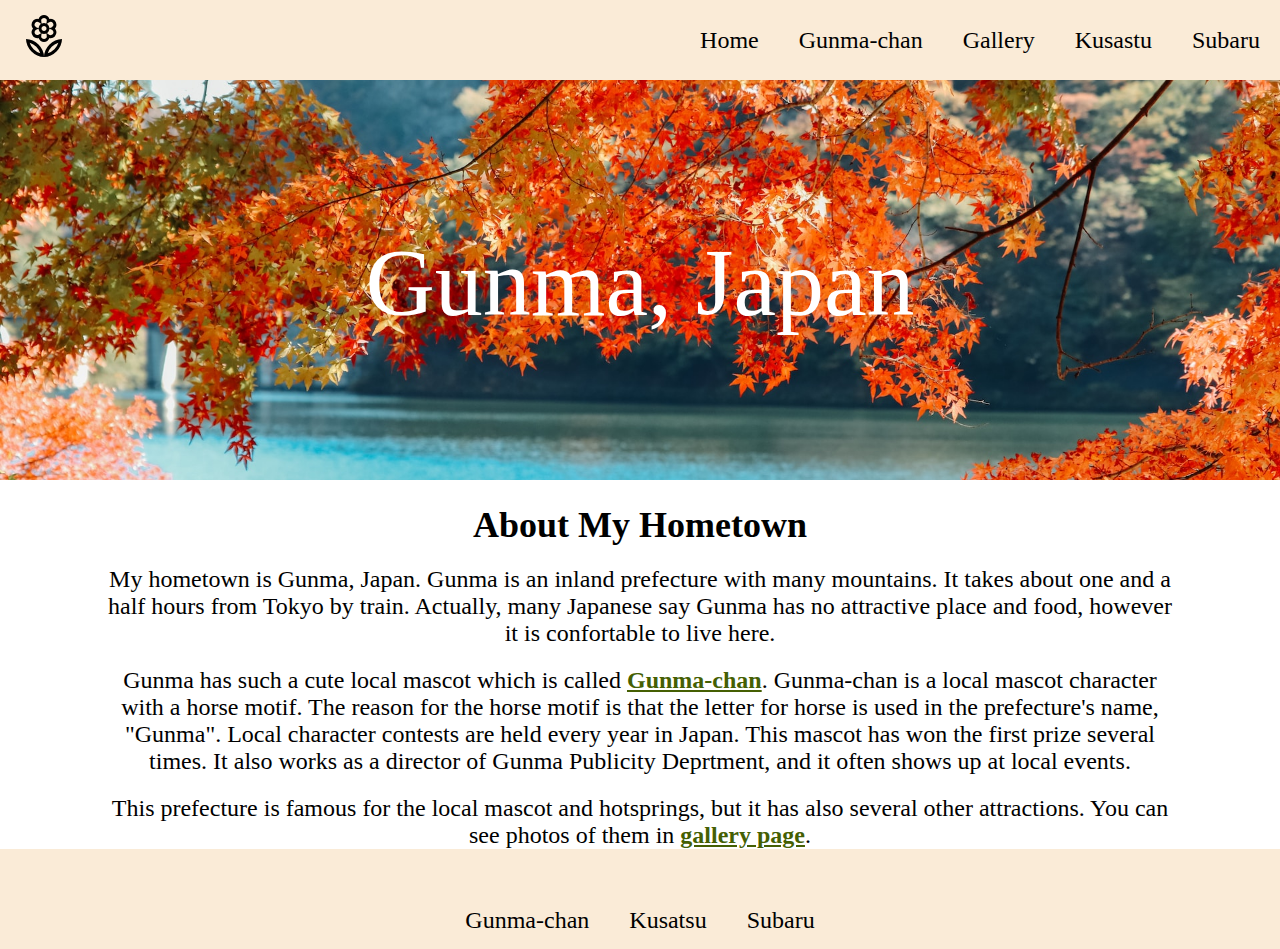
==== index.html @ e56d4c09 "Initial commit" ====
<!DOCTYPE html>
<html lang="en">
    <head>
        <meta charset="UTF-8">
        <meta http-equiv="X-UA-Compatible" content="IE=edge">
        <meta name="viewport" content="width=device-width, initial-scale=1.0">
        <title>Index</title>
        <link rel="stylesheet" href="style.css">
    </head>

    <body>
        <!-- This is a navigation bar using flex container to align anchor tags horizontally -->
        <nav>
            <a href="index.html"><img src="imgs/icon.svg" alt=""></a>
            <a id="home" href="index.html">Home</a>
            <a href="pages/character.html">Gunma-chan</a>
            <a href="pages/gallery.html">Gallery</a>
            <a href="pages/detail1.html">Kusastu</a>
            <a href="pages/detail2.html">Subaru</a>   
        </nav>

        <!-- This is a main section having two block containers -->
        <section class="index">

            <!-- This is a block container housing img and heading -->
            <div class="hero">
                <img src="imgs/hero.jpg" alt="">
                <p id="name">Gunma, Japan</p>    
            </div>

            <!-- This is a block container housing heading and paragraph -->
            <div class="introduction">
                <h1>About My Hometown</h1>
                <p>My hometown is Gunma, Japan. Gunma is an inland prefecture 
                    with many mountains. It takes about one and a half hours 
                    from Tokyo by train. Actually, many  Japanese say Gunma has 
                    no attractive place and food, however it is confortable to 
                    live here.</p>
                <p>Gunma has such a cute local mascot which is called 
                    <a class="point" href="pages/character.html">Gunma-chan</a>. 
                    Gunma-chan is a local mascot character with a horse motif. 
                    The reason for the horse motif is that the letter 
                    for horse is used in the prefecture's name, "Gunma". 
                    Local character contests are held every year in Japan. 
                    This mascot has won the first prize several times.
                    It also works as a director of Gunma Publicity Deprtment, 
                    and it often shows up at local events.</p>
                <p>This prefecture is famous for the local mascot and hotsprings, 
                    but it has also several other attractions. You can see photos 
                    of them in <a class="point" href="pages/gallery.html">gallery page</a>.</p>
            </div>
        </section>

        <!-- This is a footer using flex to display anchors horizontally -->
        <footer>
            <a href="pages/character.html">Gunma-chan</a>
            <a href="pages/detail1.html">Kusatsu</a>
            <a href="pages/detail2.html">Subaru</a>
        </footer>
    </body>
</html>
---- style.css ----
*{
    margin: 0 ;
    padding: 0 ;
    box-sizing: border-box;
}
/* reset a setting */

li {
    list-style: none;
}

a {
    padding: 0 20px;
    text-decoration: none;
    font-size: 24px;
    color: black;
}

a:visited {
    color: black;
}

a:hover {
    text-decoration: underline;
}

h1 {
    font-size: 36px;
}

p {
    font-size: 24px;
}

/* ----------------------------------------nav---------------------------------------- */
nav {
    display: flex; /*  */
    align-items: center;
    justify-content: space-between;

    height: 80px;
    background-color: antiquewhite;
}

#home {
    margin-left: auto; /* This property means giving the left side the remaining space */
}

/* ----------------------------------------footer---------------------------------------- */
footer {
    display: flex; 
    justify-content: center;
    align-items: end;

    height: 100px;
    padding-bottom: 15px;
    background-color: antiquewhite;
}

/* ----------------------------------------index---------------------------------------- */

/* -----container named "hero"----- */
.hero {
    position: relative; /* specify "relative" to place <h1> in the specified location */
}

.hero img {
    height: 400px;
    width: 100%;
    object-fit:cover /* maintain vertical and horizontal image proportions */
}

#name {
    position: absolute; /* This <h1> is positioned relative to <div class="hero">*/
    top: 50%;  /* move the top corner of the element to the center of its parent */
    left: 50%; /* move the left corner of the element to the center of its parent */
    transform: translate(-50%, -50%); /* move the center of the element to the center of its parent */
    font-size: 96px;
    color: white;
}

/* -----container named "introduction"----- */
.introduction h1, 
.introduction p {
    text-align: center;
    margin-top: 20px;
    padding: 0 100px;
}

.point {
    padding: 0;
    color: #455f03;
    font-size: 24px;
    font-weight: bold;
    text-decoration: underline #455f03;
}

.point:visited {
    color: #455f03;
}

/* ----------------------------------------character---------------------------------------- */
.character {
    margin: 40px 80px;
    padding: 30px;
    border: 10px solid black;
    text-align: center;
}

.character img {
    width: 50%;
    height: 500px;
    object-fit: cover;
    margin: 0 auto;
    background-color: bisque;
}

/* ----------------------------------------garalley---------------------------------------- */
.gallery-container {
    display: flex; /* sidebars and galleries arranged side by side */
}

/* -----container named "sidebar"----- */
.sidebar {
    display: flex;
    flex-direction: column; /* display links vertically */
    
    width: 20%;
    padding-top: 50px;
    text-align: center;
    background-color: azure;
}

.sidebar li {
    height: 40px;
    margin: 10px;
}

/* -----container named "gallery"----- */
.gallery {
    display: flex;
    justify-content: flex-start;
    flex-wrap: wrap;

    width: 80%;
}

.gallery img {
    width: 250px;
    height: 250px;
    object-fit: cover;
    margin: 25px 0;
}

.gallery img:hover {
    transform: scale(1.1);
    transition: transform .5s;
}

/* ----------------------------------------detail1 & detail2---------------------------------------- */
.detail1-container, .detail2-container {
    height: 700px;
    padding: 50px;
}

.detail1-container img {
    float: left;
    width: 300px;
    height: 300px;
    object-fit: cover;

    margin-right: 20px;
    margin-bottom: 20px;
}

.detail2-container img {
    float: right;
    width: 300px;
    height: 300px;
    object-fit: cover;

    margin-left: 20px;
    margin-bottom: 20px;
}

.detail1-container h1, 
.detail1-container p,
.detail2-container h1, 
.detail2-container p {
    margin-bottom: 20px;
    text-align: left;
}


/*  */
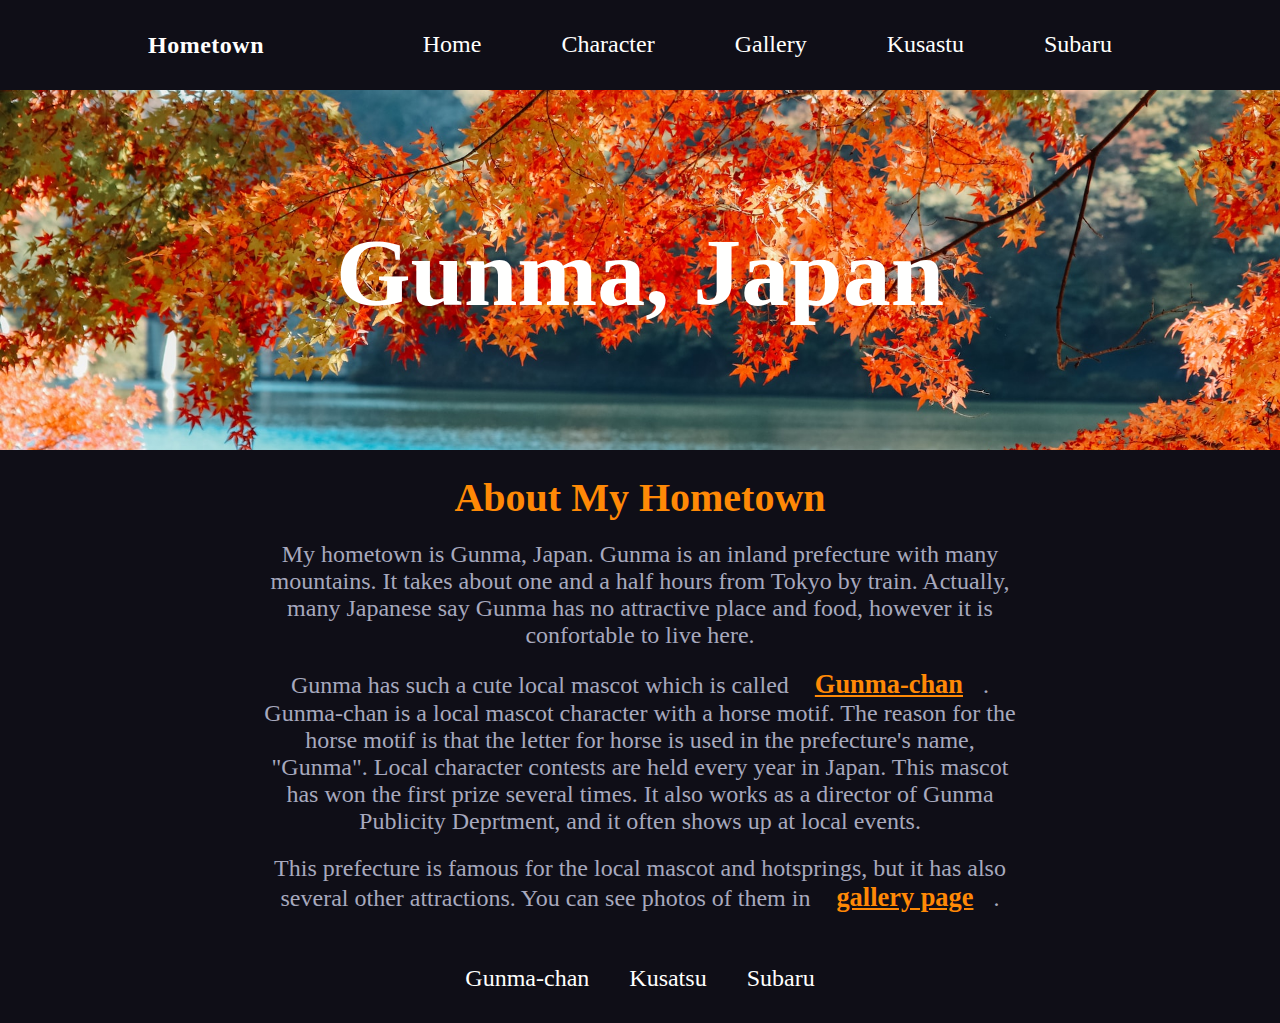
==== commit 5012e932: "upadate all files" ====
--- a/index.html
+++ b/index.html
@@ -10,13 +10,26 @@
 
     <body>
         <!-- This is a navigation bar using flex container to align anchor tags horizontally -->
+        
+        <input type="checkbox" id="toggle">
+
         <nav>
-            <a href="index.html"><img src="imgs/icon.svg" alt=""></a>
-            <a id="home" href="index.html">Home</a>
-            <a href="pages/character.html">Gunma-chan</a>
-            <a href="pages/gallery.html">Gallery</a>
-            <a href="pages/detail1.html">Kusastu</a>
-            <a href="pages/detail2.html">Subaru</a>   
+            <a class="navbar-name" href="index.html">Hometown</a>
+
+            <label class="navbar-toggler" for="toggle">
+                <span class="bar"></span>
+                <span class="bar"></span>
+                <span class="bar"></span>
+            </label>
+
+            <ul class="nav-list">
+                <li class="nav-item"><a href="index.html">Home</a></li>
+                <li class="nav-item"><a href="pages/character.html">Character</a></li>
+                <li class="nav-item"><a href="pages/gallery.html">Gallery</a></li>
+                <li class="nav-item"><a href="pages/detail1.html">Kusastu</a></li>
+                <li class="nav-item"><a href="pages/detail2.html">Subaru</a></li>
+
+            </ul> 
         </nav>
 
         <!-- This is a main section having two block containers -->
--- a/style.css
+++ b/style.css
@@ -1,71 +1,144 @@
-*{
+*, 
+*::after, 
+*::before {
     margin: 0 ;
     padding: 0 ;
     box-sizing: border-box;
-}
-/* reset a setting */
-
-li {
     list-style: none;
 }
 
+html {
+    --body-color: #0f0e17;
+    --primary-color: #fffffe;
+    --secondary-color: #ff8906;
+    --paragraph-color: #a7a9be;
+}
+
+body {
+    background-color: var(--body-color);
+}
+
+/* ----------------------------- For Desktop ----------------------------- */
 a {
     padding: 0 20px;
     text-decoration: none;
-    font-size: 24px;
-    color: black;
-}
-
-a:visited {
-    color: black;
-}
-
-a:hover {
-    text-decoration: underline;
+    font-size: 1.5em;
+    color: var(--primary-color);
 }
 
 h1 {
-    font-size: 36px;
+    font-size: 2.5em;
+    color: var(--secondary-color);
 }
 
 p {
-    font-size: 24px;
-}
-
-/* ----------------------------------------nav---------------------------------------- */
+    font-size: 1.5em;
+    color: var(--paragraph-color);
+}
+
+/* nav */
 nav {
-    display: flex; /*  */
+    display: flex; 
+    justify-content: space-between;
     align-items: center;
-    justify-content: space-between;
-
-    height: 80px;
-    background-color: antiquewhite;
-}
-
-#home {
-    margin-left: auto; /* This property means giving the left side the remaining space */
-}
-
-/* ----------------------------------------footer---------------------------------------- */
+    padding: 0 10%;
+    height: 10vh;
+    line-height: 10vh;
+    background-color: var(--body-color);
+}
+
+nav .navbar-name {
+    color: var(--primary-color);
+    font-size: 1.5em;
+    font-weight: 600;
+    letter-spacing: .5px;
+}
+
+nav .nav-list {
+    display: flex;
+}
+
+nav .nav-list .nav-item {
+    cursor: pointer;
+    height: 100%;
+    padding: 0 20px;
+    transition: .4s;
+}
+
+nav .nav-list .nav-item:hover {
+    background-color: rgba(255,137,6,.7);
+}
+
+nav .nav-list .nav-link {
+    color: var(--primary-color);
+    font-size: 1.2em;
+    font-weight: 500;
+}
+
+/* Hamberger menu */
+
+nav .navbar-toggler {
+    display: none;
+    height: min-content;
+    margin: 5px 20px 0 0;
+    cursor: pointer;
+}
+
+nav .navbar-toggler .bar {
+    width: 40px;
+    height: 5px;
+    margin-bottom: 5px;
+    background: #ffffff;
+    border-radius: 10%;
+    transition: .4s;
+}
+
+input {
+    display: none;
+}
+
+input:checked ~ nav .nav-list {
+    transform: translateY(0);
+}
+
+input:checked ~ nav .navbar-toggler {
+    margin-top: 5px;
+}
+
+input:checked ~ nav .navbar-toggler .bar:nth-child(1) {
+    position: absolute;
+    transform: rotate(45deg);
+}
+
+input:checked ~ nav .navbar-toggler .bar:nth-child(2) {
+    display: none;
+}
+
+input:checked ~ nav .navbar-toggler .bar:nth-child(3) {
+    transform: rotate(-45deg);
+}
+
+/* footer */
 footer {
     display: flex; 
     justify-content: center;
-    align-items: end;
-
-    height: 100px;
-    padding-bottom: 15px;
-    background-color: antiquewhite;
-}
-
-/* ----------------------------------------index---------------------------------------- */
-
-/* -----container named "hero"----- */
+    align-items: center;
+    height: 10vh;
+    background-color: var(--body-color);
+}
+
+/* index */
+.index {
+    padding-bottom: 20px;
+}
+
+/* container named "hero" */
 .hero {
     position: relative; /* specify "relative" to place <h1> in the specified location */
 }
 
 .hero img {
-    height: 400px;
+    height: 40vh;
     width: 100%;
     object-fit:cover /* maintain vertical and horizontal image proportions */
 }
@@ -75,52 +148,54 @@
     top: 50%;  /* move the top corner of the element to the center of its parent */
     left: 50%; /* move the left corner of the element to the center of its parent */
     transform: translate(-50%, -50%); /* move the center of the element to the center of its parent */
-    font-size: 96px;
-    color: white;
-}
-
-/* -----container named "introduction"----- */
+    font-size: 6em;
+    font-weight: 800;
+    color: var(--primary-color);
+}
+
+/* container named "introduction" */
 .introduction h1, 
 .introduction p {
     text-align: center;
     margin-top: 20px;
-    padding: 0 100px;
+    padding: 0 20vw;
 }
 
 .point {
-    padding: 0;
-    color: #455f03;
-    font-size: 24px;
-    font-weight: bold;
-    text-decoration: underline #455f03;
-}
-
-.point:visited {
-    color: #455f03;
-}
-
-/* ----------------------------------------character---------------------------------------- */
+    color: var(--secondary-color);
+    font-size: 1.1em;
+    font-weight: 550;
+    text-decoration: underline var(--secondary-color);
+}
+
+/* title-chara */
+.title-chara {
+    text-align: center;
+    margin-top: 20px;
+    padding: 0 20vw;
+}
+
+/* character */
 .character {
-    margin: 40px 80px;
+    margin: 5vh 10vw;
     padding: 30px;
-    border: 10px solid black;
+    border: .5em solid var(--secondary-color);
     text-align: center;
 }
 
 .character img {
-    width: 50%;
+    width: 500px;
     height: 500px;
     object-fit: cover;
     margin: 0 auto;
-    background-color: bisque;
-}
-
-/* ----------------------------------------garalley---------------------------------------- */
+}
+
+/* garalley */
 .gallery-container {
     display: flex; /* sidebars and galleries arranged side by side */
 }
 
-/* -----container named "sidebar"----- */
+/* container named "sidebar" */
 .sidebar {
     display: flex;
     flex-direction: column; /* display links vertically */
@@ -128,38 +203,59 @@
     width: 20%;
     padding-top: 50px;
     text-align: center;
-    background-color: azure;
+    background-color: var(--body-color);
+    border-right: 1px solid var(--secondary-color);
 }
 
 .sidebar li {
-    height: 40px;
-    margin: 10px;
-}
-
-/* -----container named "gallery"----- */
+    height: 2em;
+}
+
+/* container named "gallery" */
 .gallery {
-    display: flex;
-    justify-content: flex-start;
-    flex-wrap: wrap;
-
     width: 80%;
-}
-
-.gallery img {
-    width: 250px;
-    height: 250px;
+    margin: 20px auto;
+}
+
+.gallery h1 {
+    text-align: center;
+    margin-top: 20px;
+    padding: 0 20vw;
+}
+
+.item-container {
+    margin: 0 auto;
+    display: grid;
+    grid-template-columns: repeat(4, 270px);
+    grid-template-rows: repeat(4, 270px);
+    gap: 1vw;
+    width: 1130px;
+}
+
+.img-container {
+    overflow: hidden;
+}
+
+.img-container a {
+    padding: 0;
+    margin: 0;
+}
+
+.img-container img {
+    transition: .5s all;
+    width: 270px;
+    height: 270px;
     object-fit: cover;
-    margin: 25px 0;
-}
-
-.gallery img:hover {
-    transform: scale(1.1);
-    transition: transform .5s;
-}
-
-/* ----------------------------------------detail1 & detail2---------------------------------------- */
+    margin: 0 auto;
+}
+
+.img-container img:hover {
+    transform: scale(1.1,1.1);
+    transition: .5s all;
+}
+
+/* detail1 & detail2 */
 .detail1-container, .detail2-container {
-    height: 700px;
     padding: 50px;
 }
 
@@ -192,4 +288,466 @@
 }
 
 
-/*  */+
+
+/* ----------------------------- For Tablet ----------------------------- */
+@media (max-width:970px) {
+    a {
+        padding: 0 20px;
+        text-decoration: none;
+        font-size: 1.2em;
+        color: var(--primary-color);
+    }
+    
+    h1 {
+        font-size: 2em;
+        color: var(--secondary-color);
+    }
+    
+    p {
+        font-size: 1.2em;
+        color: var(--paragraph-color);
+    }
+    
+    /* nav */
+    nav {
+        display: flex; 
+        justify-content: space-between;
+        padding: 0 3px;
+        height: 8vh;
+        line-height: 8vh;
+        background-color: var(--body-color);
+    }
+    
+    nav .navbar-name {
+        color: var(--primary-color);
+        font-size: 1.2em;
+        font-weight: 600;
+        letter-spacing: .5px;
+    }
+    
+    nav .nav-list {
+        display: flex;
+    }
+    
+    nav .nav-list .nav-item {
+        cursor: pointer;
+        height: 100%;
+        padding: 0 10px;
+        transition: .4s;
+    }
+
+    nav .nav-list .nav-item:hover {
+        background-color: rgba(255,137,6,.7);
+    }
+
+    nav .nav-list .nav-link {
+        font-size: 1em;
+        font-weight: 400;
+    }
+    
+    /* footer */
+    footer {
+        display: flex; 
+        justify-content: center;
+        align-items: center;
+        height: 7vh;
+        background-color: var(--body-color);
+    }
+    
+    /* index */
+    .index {
+        padding-bottom: 10px;
+    }
+    
+    /* container named "hero" */
+    .hero {
+        position: relative; /* specify "relative" to place <h1> in the specified location */
+    }
+    
+    .hero img {
+        height: 30vh;
+        width: 100%;
+        object-fit:cover /* maintain vertical and horizontal image proportions */
+    }
+    
+    #name {
+        position: absolute; /* This <h1> is positioned relative to <div class="hero">*/
+        top: 50%;  /* move the top corner of the element to the center of its parent */
+        left: 50%; /* move the left corner of the element to the center of its parent */
+        transform: translate(-50%, -50%); /* move the center of the element to the center of its parent */
+        font-size: 4em;
+        font-weight: 700;
+        color: var(--primary-color);
+        text-align: center;
+    }
+    
+    /* container named "introduction" */
+    .introduction h1, 
+    .introduction p {
+        text-align: center;
+        margin-top: 20px;
+        padding: 0 10vw;
+    }
+    
+    .point {
+        color: var(--secondary-color);
+        font-size: 1.1em;
+        font-weight: 600;
+        text-decoration: underline var(--secondary-color);
+    }
+
+    /* title-chara */
+    .title-chara {
+        text-align: center;
+        margin-top: 20px;
+        padding: 0 20vw;
+    }
+    
+    /* character */
+    .character {
+        margin: 5vh 10vw;
+        padding: 40px;
+        border: .5em solid var(--secondary-color);
+        text-align: center;
+    }
+    
+    .character img {
+        width: 400px;
+        height: 600px;
+        object-fit: cover;
+        margin: 0 auto;
+    }
+    
+    /* garalley */
+    .gallery-container {
+        display: flex; /* sidebars and galleries arranged side by side */
+    }
+    
+    /* container named "sidebar" */
+    .sidebar {
+        display: flex;
+        flex-direction: column; /* display links vertically */
+        
+        width: 20%;
+        padding-top: 30px;
+        text-align: center;
+        background-color: var(--body-color);
+        border-right: 1px solid var(--secondary-color);
+    }
+    
+    .sidebar li {
+        height: 1.5em;
+    }
+    
+    /* container named "gallery" */
+    .gallery {
+        width: 80%;
+    }
+
+    .gallery h1 {
+        text-align: center;
+        margin-top: 20px;
+        padding: 0 20vw;
+    }
+
+    .item-container {
+        display: grid;
+        grid-template-columns: repeat(2, 250px);
+        grid-template-rows: repeat(7, 250px);
+        gap: 5vw;
+        margin: 0 auto;
+        padding-top: 30px;
+        padding-bottom: 30px;
+        width: 540px;
+    }
+
+    .img-container {
+        overflow: hidden;
+    }
+
+    .img-container a {
+        padding: 0;
+        margin: 0;
+    }
+    
+    .img-container img {
+        transition: .5s all;
+        width: 250px;
+        height: 250px;
+        object-fit: cover;
+        margin: 0 auto;
+    }
+    
+    .img-container img:hover {
+        transform: scale(1.1,1.1);
+        transition: .5s all;
+    }
+    
+    /* detail1 & detail2 */
+    .detail1-container, .detail2-container {
+        padding: 20px;
+    }
+    
+    .detail1-container img {
+        float: left;
+        width: 250px;
+        height: 250px;
+        object-fit: cover;
+    
+        margin-right: 20px;
+        margin-bottom: 20px;
+    }
+    
+    .detail2-container img {
+        float: right;
+        width: 250px;
+        height: 250px;
+        object-fit: cover;
+    
+        margin-left: 20px;
+        margin-bottom: 20px;
+    }
+    
+    .detail1-container h1, 
+    .detail1-container p,
+    .detail2-container h1, 
+    .detail2-container p {
+        margin-bottom: 20px;
+        text-align: left;
+    }
+}
+
+
+
+/* ----------------------------- For Mobile ----------------------------- */
+@media (max-width: 750px) {
+    /* nav */
+    nav .nav-list {
+        display: grid;
+        position: absolute;
+        background-color: rgba(15,14,23,0.8);
+        width: 100%;
+        top: 7vh;
+        left: 0;
+        transform: translateY(-150%);
+        z-index: 2;
+        transition: .6s;
+    }
+
+    .nav-item a {
+        color: var(--primary-color);
+    }
+
+    nav .nav-list .nav-item {
+        cursor: pointer;
+        height: 100%;
+        padding-left: 30px;
+        transition: .4s;
+    }
+
+    nav .nav-list .nav-item:hover {
+        background-color: rgba(255,137,6,.7);
+    }
+
+    nav .nav-list .nav-link {
+        font-size: 1em;
+        font-weight: 400;
+    }
+
+    nav .navbar-toggler {
+        display: grid;
+    }
+
+    /* footer */
+    footer {
+        display: flex; 
+        justify-content: center;
+        align-items: center;
+        height: 10vh;
+        background-color: var(--body-color);
+    }
+
+    a {
+        padding: 0 10px;
+        text-decoration: none;
+        font-size: 1em;
+        color: var(--primary-color);
+    }
+    
+    h1 {
+        font-size: 1.5em;
+        color: var(--secondary-color);
+    }
+    
+    p {
+        font-size: 1em;
+        color: var(--paragraph-color);
+    }
+    
+    /* index */
+    .index {
+        padding-bottom: 10px;
+    }
+    
+    /* container named "hero" */
+    .hero {
+        position: relative; /* specify "relative" to place <h1> in the specified location */
+        z-index: -2;
+    }
+    
+    .hero img {
+        height: 20vh;
+        width: 100%;
+        object-fit:cover /* maintain vertical and horizontal image proportions */
+    }
+    
+    #name {
+        position: absolute; /* This <h1> is positioned relative to <div class="hero">*/
+        top: 50%;  /* move the top corner of the element to the center of its parent */
+        left: 50%; /* move the left corner of the element to the center of its parent */
+        transform: translate(-50%, -50%); /* move the center of the element to the center of its parent */
+        font-size: 2.5em;
+        font-weight: 700;
+        color: var(--primary-color);
+        text-align: center;
+        z-index: 1;
+    }
+    
+    /* container named "introduction" */
+    .introduction h1, 
+    .introduction p {
+        text-align: center;
+        margin-top: 20px;
+        padding: 0 10vw;
+    }
+    
+    .point {
+        color: var(--secondary-color);
+        font-size: 1em;
+        font-weight: 600;
+        text-decoration: underline var(--secondary-color);
+    }
+    
+    /* title-chara */
+    .title-chara {
+        text-align: center;
+        margin-top: 20px;
+        padding: 0 20vw;
+    }
+    
+    /* character */
+    .character {
+        margin: 5vh 10vw;
+        padding: 20px;
+        border: .5em solid var(--secondary-color);
+        text-align: center;
+    }
+    
+    .character img {
+        width: 300px;
+        height: 450px;
+        object-fit: cover;
+        margin: 0 auto;
+    }
+    
+    /* garalley */
+    .gallery-container {
+        display: flex; /* sidebars and galleries arranged side by side */
+    }
+    
+    /* container named "sidebar" */
+    .sidebar {
+        display: flex;
+        flex-direction: column; /* display links vertically */
+        
+        width: 20%;
+        padding-top: 20px;
+        text-align: center;
+        background-color: var(--body-color);
+        border-right: 1px solid var(--primary-color);
+    }
+    
+    .sidebar li {
+        height: 1.5em;
+    }
+    
+    /* container named "gallery" */
+    .gallery {
+        width: 80%;
+        margin: 0 auto;
+    }
+    
+    .gallery h1 {
+        text-align: center;
+        margin-top: 20px;
+        padding: 0 10vw;
+    }
+    
+    .item-container {
+        display: grid;
+        grid-template-columns: repeat(1, 250px);
+        grid-template-rows: repeat(14, 250px);
+        gap: 5vw;
+        margin: 0 auto;
+        padding-top: 20px;
+        padding-bottom: 20px;
+        width: 250px;
+    }
+    
+    .img-container {
+        overflow: hidden;
+    }
+    
+    .img-container a {
+        padding: 0;
+        margin: 0;
+    }
+    
+    .img-container img {
+        transition: .5s all;
+        width: 250px;
+        height: 250px;
+        object-fit: cover;
+        margin: 0 auto;
+    }
+    
+    .img-container img:hover {
+        transform: scale(1.1,1.1);
+        transition: .5s all;
+    }
+    
+    /* detail1 & detail2 */
+    .detail1-container, .detail2-container {
+        padding: 20px;
+    }
+    
+    .detail1-container img {
+        float: left;
+        width: 200px;
+        height: 200px;
+        object-fit: cover;
+    
+        margin-right: 20px;
+        margin-bottom: 20px;
+    }
+    
+    .detail2-container img {
+        float: right;
+        width: 200px;
+        height: 200px;
+        object-fit: cover;
+    
+        margin-left: 20px;
+        margin-bottom: 20px;
+    }
+    
+    .detail1-container h1, 
+    .detail1-container p,
+    .detail2-container h1, 
+    .detail2-container p {
+        margin-bottom: 20px;
+        text-align: left;
+    }
+}
+
